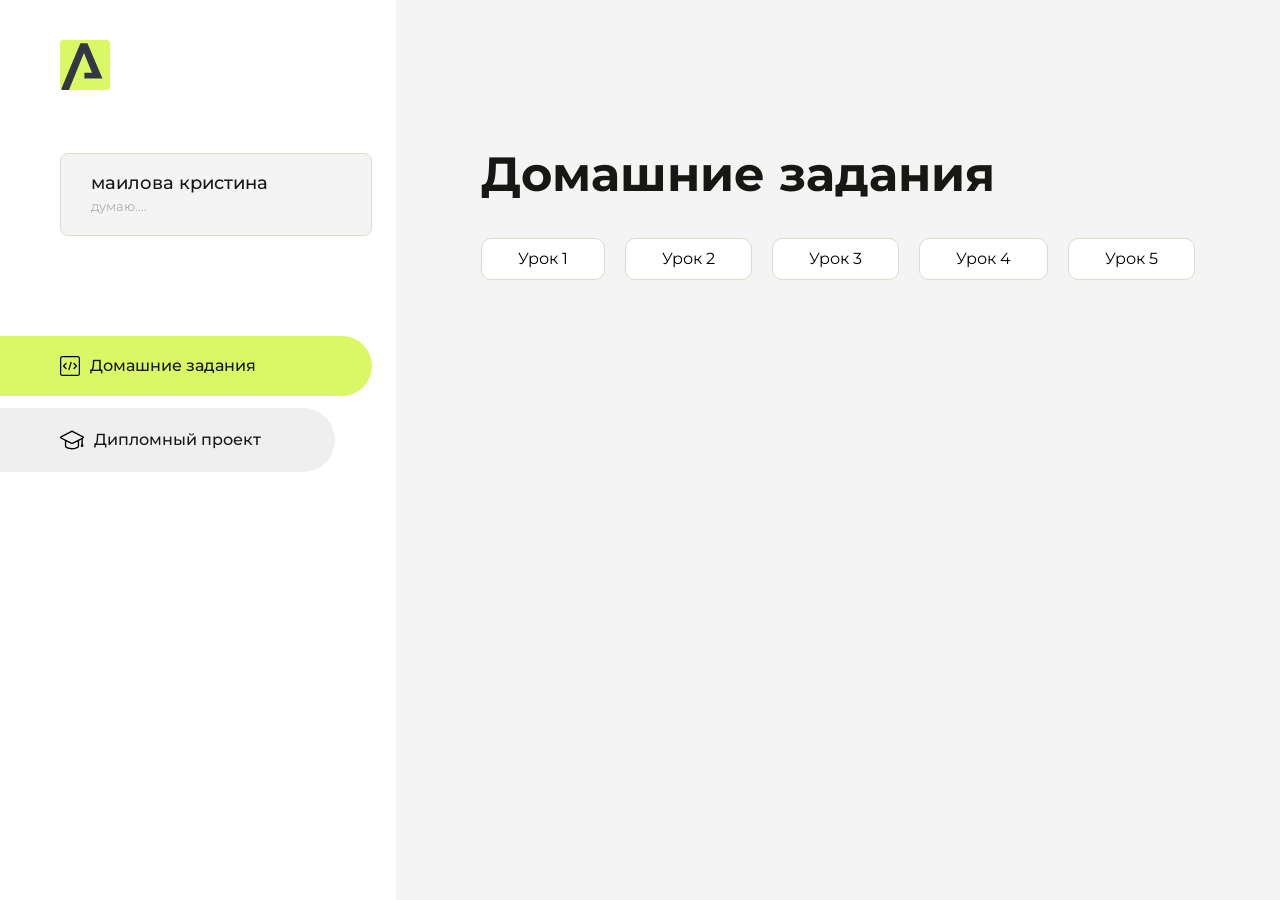
==== index.html @ 59dd6a6e "Update index.html" ====
<!DOCTYPE html>
<html lang="en">
<head>
    <meta charset="UTF-8">
    <meta name="viewport" content="width=device-width, initial-scale=1.0">
    <title>Домашняя работа</title>
    <link rel="shortcut icon" href="src/logo.ico" type="image/x-icon">
    <link rel="preconnect" href="https://fonts.googleapis.com">
    <link rel="preconnect" href="https://fonts.gstatic.com" crossorigin>
    <link href="https://fonts.googleapis.com/css2?family=Montserrat:wght@400;500;700&family=Rubik:wght@500&display=swap"
          rel="stylesheet">
    <link rel="stylesheet" href="src/style.css">
</head>
<body id="body">
<div class="overlay" id="overlay"></div>
<div class="layout">
    <div class="burger" id="burger">
        <svg viewBox="0 0 24 24" fill="none" xmlns="http://www.w3.org/2000/svg">
            <g id="SVGRepo_bgCarrier" stroke-width="0"></g>
            <g id="SVGRepo_tracerCarrier" stroke-linecap="round" stroke-linejoin="round"></g>
            <g id="SVGRepo_iconCarrier">
                <path d="M4 18L20 18" stroke="#DAF765" stroke-width="2" stroke-linecap="round"></path>
                <path d="M4 12L20 12" stroke="#DAF765" stroke-width="2" stroke-linecap="round"></path>
                <path d="M4 6L20 6" stroke="#DAF765" stroke-width="2" stroke-linecap="round"></path>
            </g>
        </svg>
    </div>
    <aside class="sidebar" id="sidebar">
        <div class="sidebar__inner">
            <div class="logo">
                <svg width="50" height="50" viewBox="0 0 50 50" fill="none" xmlns="http://www.w3.org/2000/svg">
                    <g clip-path="url(#clip0_513_74730)">
                        <path d="M46.17 -0.257004H3.83C1.57281 -0.257004 -0.257 1.57281 -0.257 3.83V46.17C-0.257 48.4272 1.57281 50.257 3.83 50.257H46.17C48.4272 50.257 50.257 48.4272 50.257 46.17V3.83C50.257 1.57281 48.4272 -0.257004 46.17 -0.257004Z"
                              fill="#DAF765"/>
                        <path d="M24.375 38.4H42.461L27.441 3.1585H20.4355C20.4355 3.1585 6.7895 35.881 1.1945 49.294C2.015 50.0275 3.0945 50.257 3.6945 50.257H8.8445L23.954 13.07L32.0465 32.8285H24.375V38.4Z"
                              fill="#323843"/>
                    </g>
                    <defs>
                        <clipPath id="clip0_513_74730">
                            <rect width="50" height="50" fill="white"/>
                        </clipPath>
                    </defs>
                </svg>
            </div>
            <div class="sidebar__user">
                <div class="sidebar__name">маилова кристина</div>
                <div class="sidebar__text">думаю....</div>
            </div>
            <div class="sidebar__tabs">
                <div class="sidebar__item">
                    <button class="sidebar__button active" id="tasks">
                        <svg xmlns="http://www.w3.org/2000/svg" width="20" height="20" viewBox="0 0 20 20" fill="none">
                            <g clip-path="url(#clip0_704_74543)">
                                <path d="M17.7083 20H2.29167C1.0275 20 0 18.9725 0 17.7083V2.29167C0 1.0275 1.0275 0 2.29167 0H17.7083C18.9725 0 20 1.0275 20 2.29167V17.7083C20 18.9725 18.9725 20 17.7083 20ZM2.29167 1.25C1.7175 1.25 1.25 1.7175 1.25 2.29167V17.7083C1.25 18.2825 1.7175 18.75 2.29167 18.75H17.7083C18.2825 18.75 18.75 18.2825 18.75 17.7083V2.29167C18.75 1.7175 18.2825 1.25 17.7083 1.25H2.29167Z"
                                      fill="black"/>
                                <path d="M6.04167 13.125C5.88167 13.125 5.72167 13.0642 5.6 12.9417L3.1 10.4417C2.85583 10.1975 2.85583 9.80167 3.1 9.5575L5.6 7.0575C5.84417 6.81333 6.24 6.81333 6.48417 7.0575C6.72833 7.30167 6.72833 7.6975 6.48417 7.94167L4.42583 10L6.48417 12.0583C6.72833 12.3025 6.72833 12.6983 6.48417 12.9425C6.36167 13.0642 6.20167 13.125 6.04167 13.125Z"
                                      fill="black"/>
                                <path d="M8.95833 14.1667C8.9 14.1667 8.84 14.1583 8.78167 14.1417C8.45083 14.0442 8.26083 13.6967 8.35833 13.3658L10.4417 6.28251C10.5392 5.95084 10.8892 5.76417 11.2175 5.85917C11.5483 5.95667 11.7383 6.30417 11.6408 6.63501L9.5575 13.7183C9.47833 13.9908 9.22833 14.1667 8.95833 14.1667Z"
                                      fill="black"/>
                                <path d="M13.9583 13.125C13.7983 13.125 13.6383 13.0642 13.5167 12.9417C13.2725 12.6975 13.2725 12.3017 13.5167 12.0575L15.575 9.99916L13.5167 7.94083C13.2725 7.69666 13.2725 7.30083 13.5167 7.05666C13.7608 6.81249 14.1567 6.81249 14.4008 7.05666L16.9008 9.55666C17.145 9.80083 17.145 10.1967 16.9008 10.4408L14.4008 12.9408C14.2783 13.0642 14.1183 13.125 13.9583 13.125Z"
                                      fill="black"/>
                            </g>
                            <defs>
                                <clipPath id="clip0_704_74543">
                                    <rect width="20" height="20" fill="white"/>
                                </clipPath>
                            </defs>
                        </svg>
                        <span>Домашние задания</span></button>
                </div>
                <div class="sidebar__item">
                    <button class="sidebar__button" id="diplom">
                        <svg xmlns="http://www.w3.org/2000/svg" width="24" height="24" viewBox="0 0 24 24" fill="none">
                            <g clip-path="url(#clip0_704_74553)">
                                <path d="M23.2628 10.5971C23.7176 10.365 24 9.90375 24 9.39337C24 8.883 23.7176 8.42175 23.2628 8.18962L12.6135 2.75362C12.2291 2.55824 11.7705 2.55787 11.3854 2.75399L0.736875 8.19C0.282375 8.42175 0 8.883 0 9.39337C0 9.90375 0.282375 10.365 0.736875 10.5971L4.89038 12.7177V18.2074C4.89038 19.8154 8.412 21.393 12 21.393C15.5884 21.393 19.1096 19.815 19.1096 18.2074V12.7174L21.4609 11.517V15.8017L20.901 17.2305C20.7409 17.6389 20.7934 18.0994 21.0405 18.4616C21.2876 18.8246 21.6979 19.041 22.1366 19.041C22.5754 19.041 22.9852 18.8246 23.2324 18.462C23.4795 18.099 23.532 17.6385 23.3719 17.2301L22.8124 15.8021V10.827L23.2628 10.5971ZM17.7623 18.1721C17.6198 18.6375 15.3491 20.0419 12 20.0419C8.65088 20.0419 6.38025 18.6375 6.2415 18.2074V12.3037L6.23887 12.3019C6.23812 12.057 6.1065 11.8207 5.87325 11.7019L1.3515 9.39337L12 3.95737L22.6489 9.39337L12 14.8294L5.87325 11.7019C5.54063 11.5331 4.6695 11.6674 4.5 12C4.33012 12.3322 4.55813 12.5479 4.89038 12.7177L11.3857 16.0331C11.5781 16.1314 11.7889 16.1805 12 16.1805C12.2107 16.1805 12.4222 16.1314 12.6146 16.0331L17.7593 13.407L17.7623 18.1721Z"
                                      fill="black"/>
                            </g>
                            <defs>
                                <clipPath id="clip0_704_74553">
                                    <rect width="24" height="24" fill="white"/>
                                </clipPath>
                            </defs>
                        </svg>
                        <span>Дипломный проект</span></button>
                </div>
            </div>
        </div>

    </aside>
    <div class="content">
        <div class="container">
            <div class="content__block" id="tasksBlock">
                <div class="content__title">Домашние задания</div>
                <ul class="content__list">
                    <li class="content__list-item">
                        <a href="hello, aroken ru/index.html">Урок 1</a>
                    </li>
                    <li class="content__list-item">
                        <a href="lesson2/lesson2.html">Урок 2</a>
                    </li>
                    <li class="content__list-item">
                        <a href="lesson-2/gym-index.html">Урок 3</a>
                    </li>
                    <li class="content__list-item">
                        <a href="homework-3/index.html">Урок 4</a>
                    </li>
                    <li class="content__list-item">
                        <a href="homework-4/index.html">Урок 5</a>
                    </li>
                </ul>
            </div>
            <div class="content__block hidden" id="diplomBlock">
                <div class="content__title">Дипломный проект</div>
                <div class="content__list-diplom">
                    <a href="ПАПКА-С-НОМЕРОМ-УРОКА">Ссылка на ДЗ</a>
                </div>
                <div class="content__decor">
                    <div class="content__decor-text">Давай проверим, чему ты научился!</div>
                    <div class="content__decor-img">
                        <img src="src/decor.png" alt="decor">
                    </div>
                </div>
            </div>
        </div>
    </div>
</div>
<script src="src/index.js"></script>
</body>
</html>
---- src/style.css ----
*{padding: 0;margin: 0;border: 0;}
*,*:before,*:after{-webkit-box-sizing: border-box;box-sizing: border-box;}
:focus,:active{outline: none;}
a:focus,a:active{outline: none;}
nav,footer,header,aside{display: block;}
html,body{
    height:100%;width:100%;
    font-size:100%;line-height:1;-ms-text-size-adjust:100%;-moz-text-size-adjust:100%;-webkit-text-size-adjust:100%;}
input,button,textarea{font-family:inherit;}
input::-ms-clear{display: none;}
button{cursor: pointer;}
button::-moz-focus-inner{padding:0;border:0;}
a,a:visited{text-decoration: none;}
a:hover{text-decoration: none;}
ul li{list-style: none;}
img{vertical-align: top;}
h1,h2,h3,h4,h5,h6{font-size:inherit;font-weight: inherit;}
a{color:inherit;}



body {
    font-family: "Montserrat",SansSerif;
    color: black;
}

body.overflow {
    overflow: hidden;
}



.layout {
    display: -webkit-box;
    display: -ms-flexbox;
    display: flex;
    min-height: 100vh;
}

.sidebar {
    padding: 40px 24px 40px 0;
    -ms-flex-negative: 0;
    flex-shrink: 0;
    background-color: white;
}



.content {
    -webkit-box-flex: 1;
    -ms-flex-positive: 1;
    flex-grow: 1;
    background-color: #F4F4F4;
}

.container {
    display: -webkit-box;
    display: -ms-flexbox;
    display: flex;
    -webkit-box-orient: vertical;
    -webkit-box-direction: normal;
    -ms-flex-direction: column;
    flex-direction: column;
    -webkit-box-pack: center;
    -ms-flex-pack: center;
    justify-content: center;
    -webkit-box-align: center;
    -ms-flex-align: center;
    align-items: center;
    padding: 150px 60px 80px 60px;
}


.logo {
    margin-left: 60px;
    margin-bottom: 60px;
}

.sidebar__user {
    background-color: #F4F4F4;
    padding: 20px 30px;
    margin-left: 60px;
    margin-bottom: 100px;
    border-radius: 8px;
    border: 1px solid #DADEC9;
}

.sidebar__name {
    color:#161814;
    font-size: 18px;
    font-weight: 500;
    margin-bottom: 6px;
}

.sidebar__text {
    color: #AFB1A7;
    font-size: 13px;
    font-weight: 400;
    line-height: 130%; /* 16.9px */
}

.sidebar__item {
    width: 372px;
}

.sidebar__button {
    display: -webkit-box;
    display: -ms-flexbox;
    display: flex;
    -webkit-box-align: center;
    -ms-flex-align: center;
    align-items: center;
    gap: 10px;
    padding: 20px 60px;
    margin-bottom: 12px;
    border-radius: 0px 100px 100px 0px;
    -webkit-transition: all .5s;
    -o-transition: all .5s;
    transition: all .5s;
    cursor: pointer;
    width: 90%;
    color:#161814;
    font-size: 16px;
    font-weight: 500;
}

.sidebar__button.active , .sidebar__button:hover {
    width: 100%;
    background-color: #DAF765;
}


.content__title {
    color: #161814;
    font-size: 48px;
    font-weight: 700;
    margin-bottom: 40px;
}

.content__list {
    display: -webkit-box;
    display: -ms-flexbox;
    display: flex;
    -webkit-box-align: center;
    -ms-flex-align: center;
    align-items: center;
    -ms-flex-wrap: wrap;
    flex-wrap: wrap;
    gap: 20px;
}



.content__list-item  {
    cursor: pointer;
    padding: 12px 18px;
    background-color: #fff;
    border-radius: 10px;
    border: 1px solid #DADEC9;
    -webkit-transition: all .3s;
    -o-transition: all .3s;
    transition: all .3s;
}

.content__list-item:hover,.content__list-diplom:hover {
    background-color: #AFB1A7;
}

li a {
    padding: 12px 18px;

}


.content__list-diplom {
    -webkit-transition: all .3s;
    -o-transition: all .3s;
    transition: all .3s;
    display: inline-block;
    padding: 12px 18px;
    background-color: #fff;
    border-radius: 10px;
    border: 1px solid #DADEC9;
}

.content__decor {
    display: -webkit-box;
    display: -ms-flexbox;
    display: flex;
    -webkit-box-align: center;
    -ms-flex-align: center;
    align-items: center;
}

.content__decor-text {
    color:#BEDD44;
    font-size: 36px;
    font-weight: 700;
    line-height: 110%; /* 39.6px */
}

.content__block {
    max-width: 1200px;
}

.content__block.hidden {
    display: none;
}

.content__decor-img img{
    width: 100%;
}

.burger {
    display: none;
    padding: 5px;
    position: fixed;
    top: 3%;
    right: 7%;
    width: 40px;
    height: 40px;
    background-color: #161814;
    border-radius: 50%;
    z-index: 10;
    border: 1px solid #DAF765;
}

@media (max-width: 768px) {
    .burger {
        display: block;
    }

    .sidebar {
        -webkit-transition: all .3s;
        -o-transition: all .3s;
        transition: all .3s;
        -webkit-transform: translateX(-100%);
        -ms-transform: translateX(-100%);
        transform: translateX(-100%);
        position: fixed;
        top: 0;
        left: 0;
        bottom: 0;
        z-index: 5;
    }

    .sidebar.show {
        -webkit-transform: translateX(0%);
        -ms-transform: translateX(0%);
        transform: translateX(0%);
    }

    .overlay {
        opacity: 0;
        pointer-events: none;
        -webkit-transition: all .3s;
        -o-transition: all .3s;
        transition: all .3s;
        position: absolute;
        top: 0;
        right: 0;
        left: 0;
        bottom: 0;
        z-index: 3;
        background-color: #000000e0;
    }

    .overlay.show {
        opacity: 1;
        pointer-events: all;
    }

    .container {
        padding: 40px 20px;
        min-height: 100%;
    }

    .content__decor {
        margin-top: 20px;
        -webkit-box-orient: vertical;
        -webkit-box-direction: normal;
        -ms-flex-direction: column;
        flex-direction: column;
    }
}

@media (max-width: 400px) {
    .sidebar__user {
        margin-left: 0;
    }
}
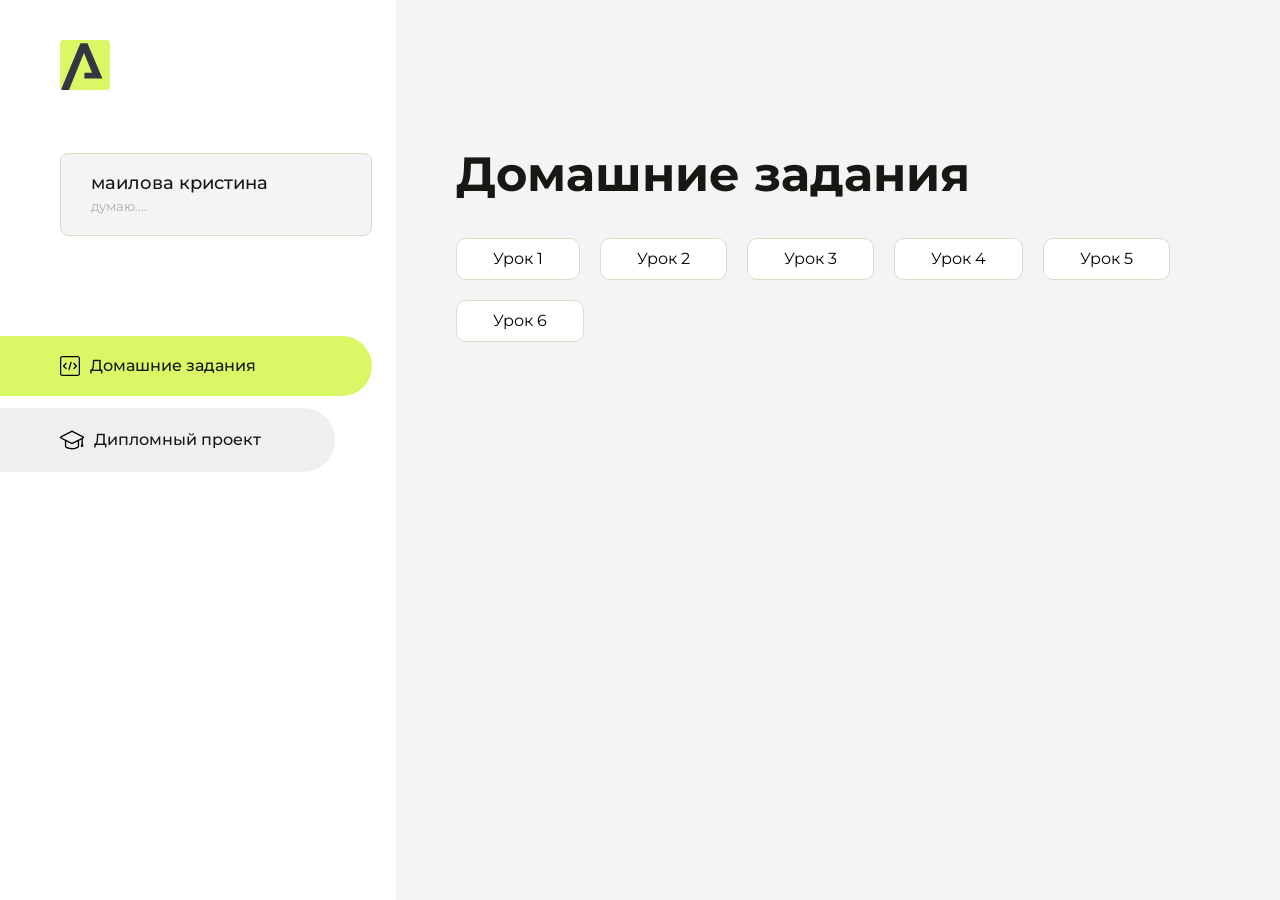
==== commit 35501c8f: "Update index.html" ====
--- a/index.html
+++ b/index.html
@@ -107,6 +107,9 @@
                     <li class="content__list-item">
                         <a href="homework-4/index.html">Урок 5</a>
                     </li>
+                    <li class="content__list-item">
+                        <a href="homework-5/article.html">Урок 6</a>
+                         </li>
                 </ul>
             </div>
             <div class="content__block hidden" id="diplomBlock">
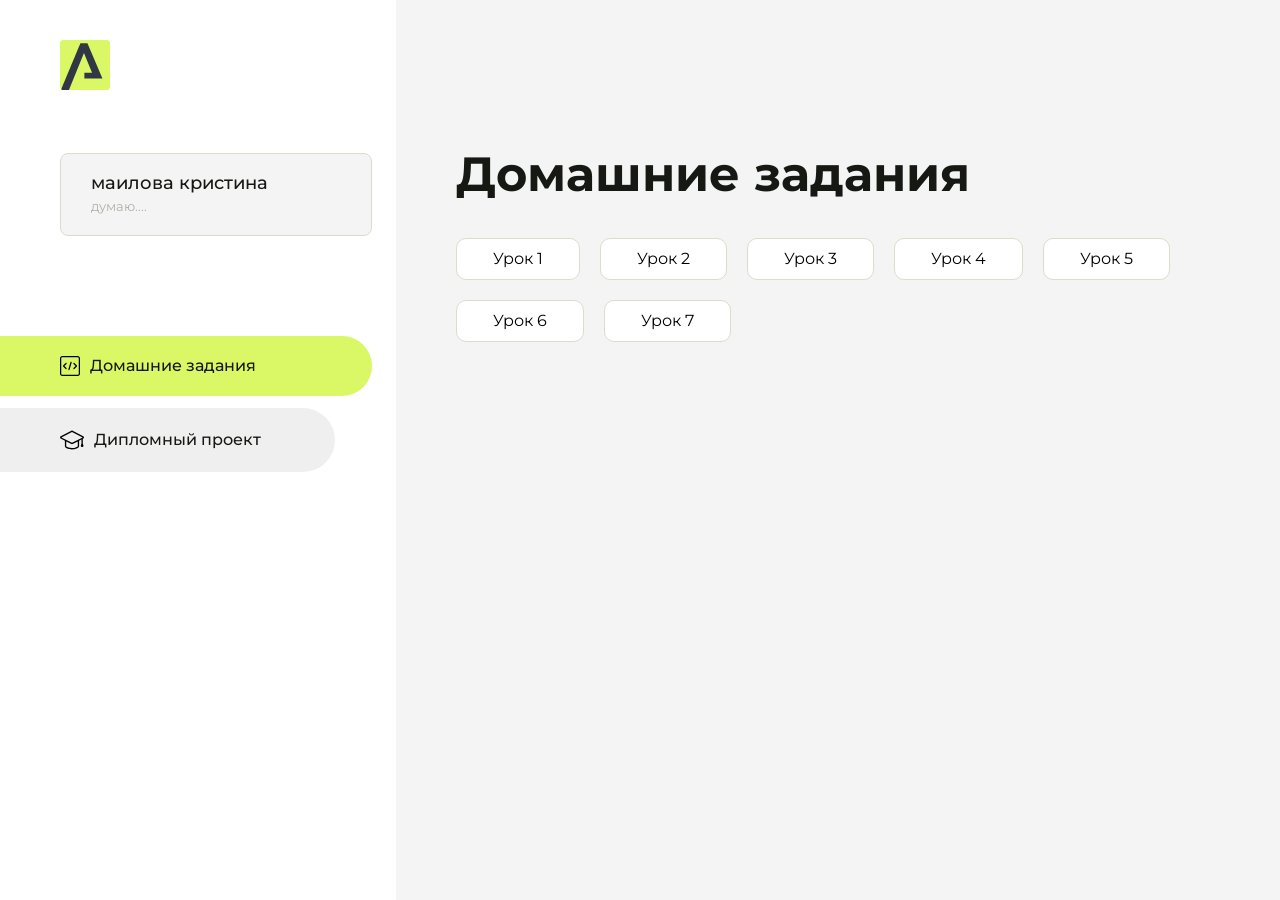
==== commit 97d43d99: "Update index.html" ====
--- a/index.html
+++ b/index.html
@@ -110,6 +110,9 @@
                     <li class="content__list-item">
                         <a href="homework-5/article.html">Урок 6</a>
                          </li>
+                    <li class="content__list-item">
+                        <a href="homework-5/index.html">Урок 7</a>
+                         </li>
                 </ul>
             </div>
             <div class="content__block hidden" id="diplomBlock">
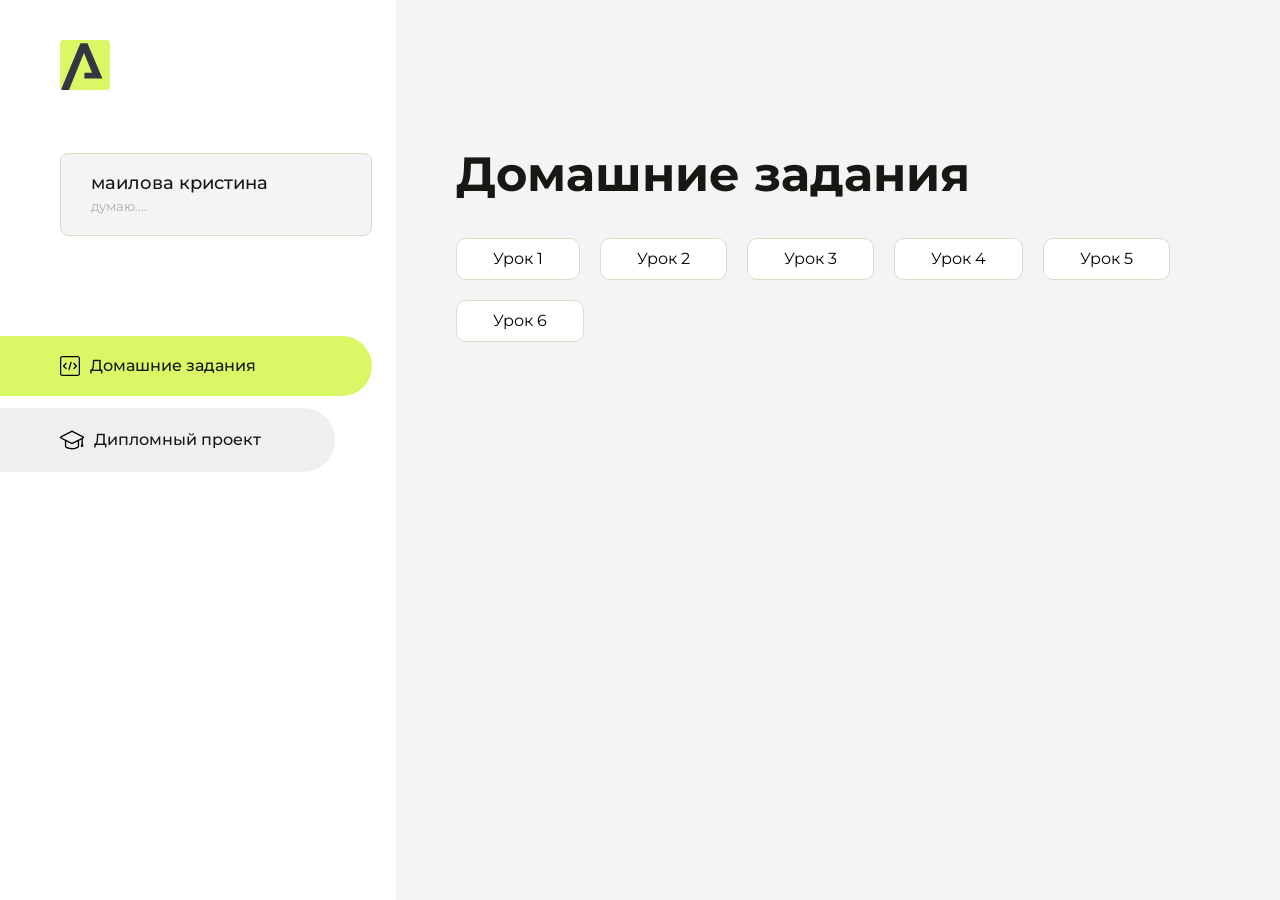
==== commit 90221fcd: "Update index.html" ====
--- a/index.html
+++ b/index.html
@@ -110,9 +110,6 @@
                     <li class="content__list-item">
                         <a href="homework-5/article.html">Урок 6</a>
                          </li>
-                    <li class="content__list-item">
-                        <a href="homework-5/index.html">Урок 7</a>
-                         </li>
                 </ul>
             </div>
             <div class="content__block hidden" id="diplomBlock">
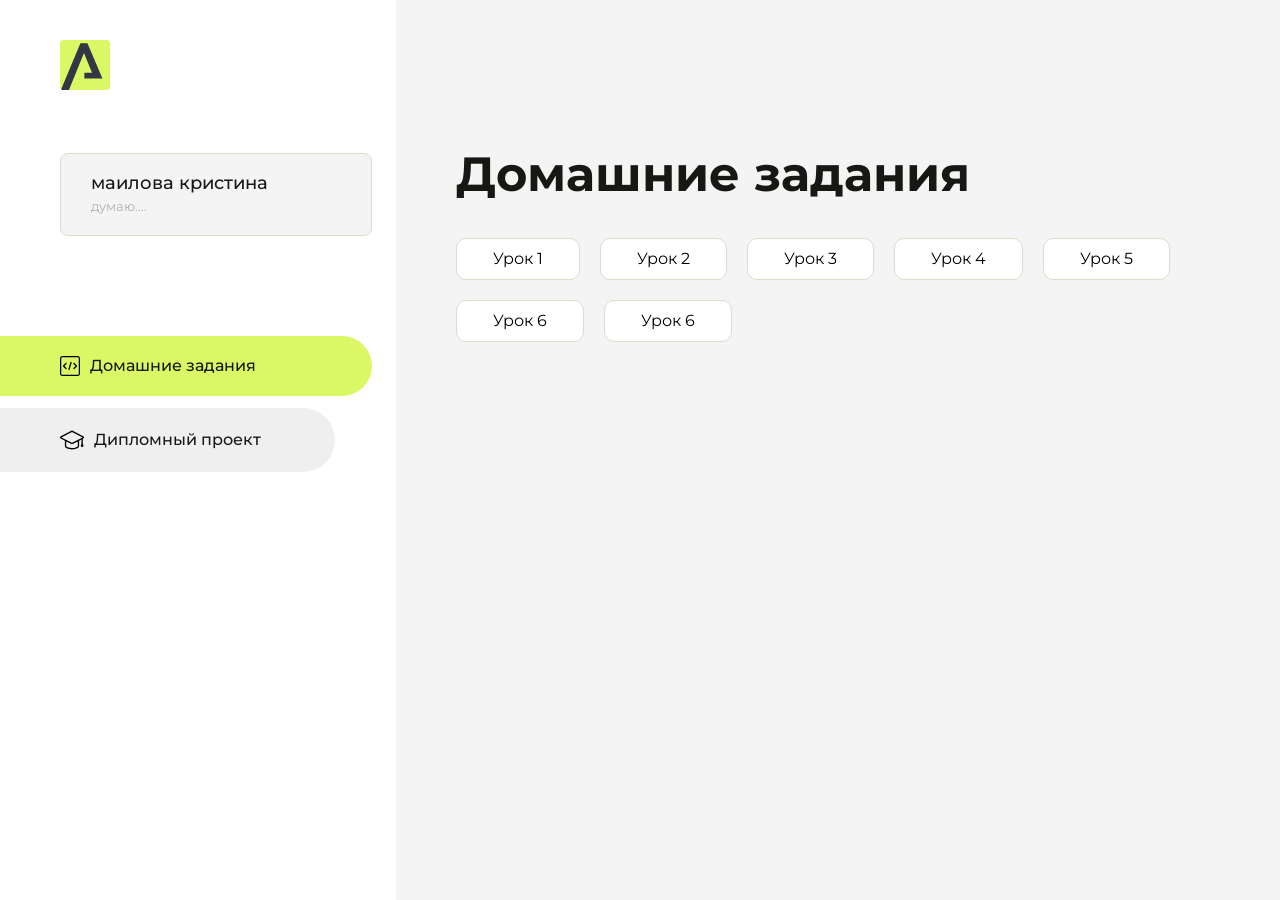
==== commit a491407f: "Update index.html" ====
--- a/index.html
+++ b/index.html
@@ -110,6 +110,9 @@
                     <li class="content__list-item">
                         <a href="homework-5/article.html">Урок 6</a>
                          </li>
+                    <li class="content__list-item">
+                        <a href="homework-6/index.html">Урок 6</a>
+                         </li>
                 </ul>
             </div>
             <div class="content__block hidden" id="diplomBlock">
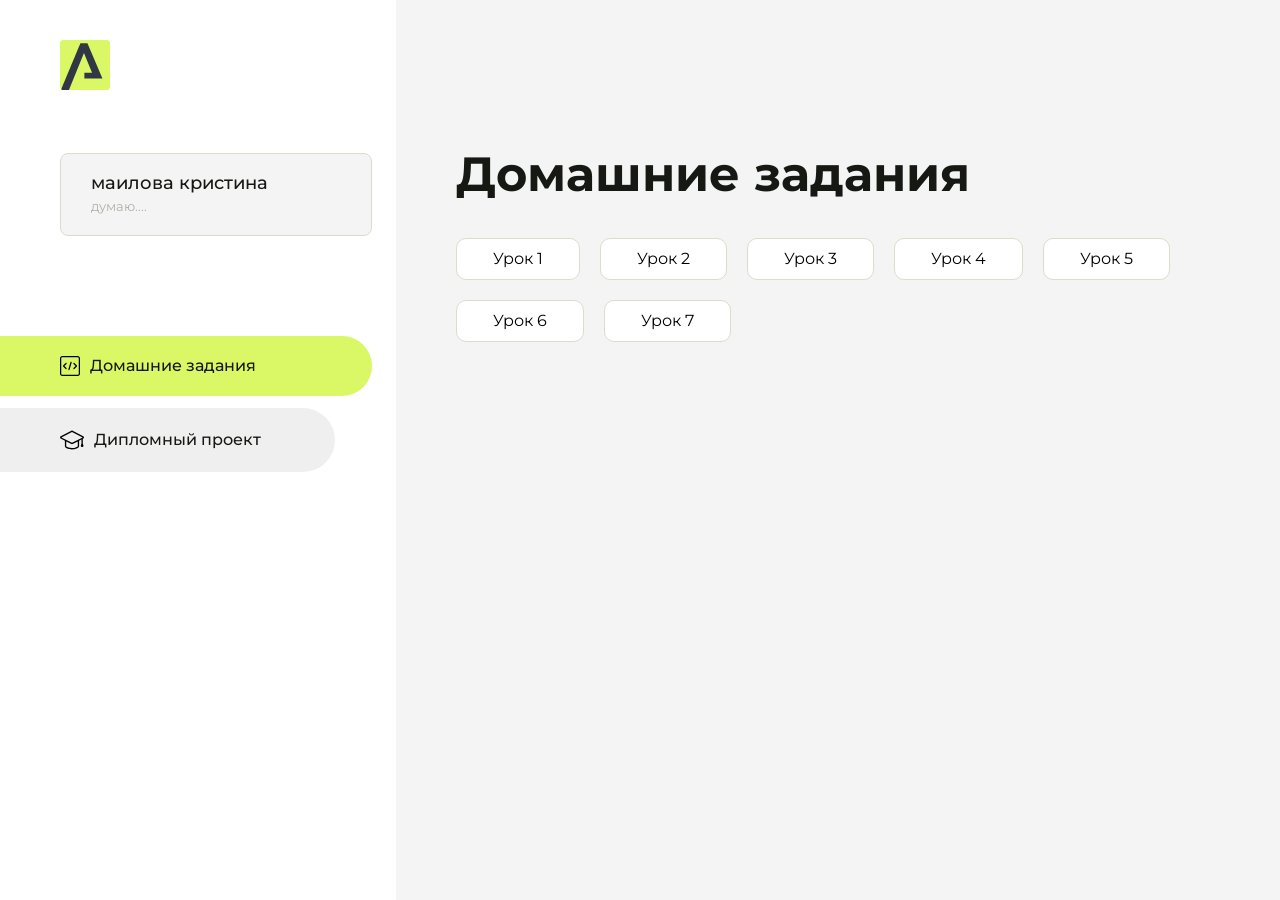
==== commit 070fdc33: "Update index.html" ====
--- a/index.html
+++ b/index.html
@@ -111,7 +111,7 @@
                         <a href="homework-5/article.html">Урок 6</a>
                          </li>
                     <li class="content__list-item">
-                        <a href="homework-6/index.html">Урок 6</a>
+                        <a href="homework-6/index.html">Урок 7</a>
                          </li>
                 </ul>
             </div>
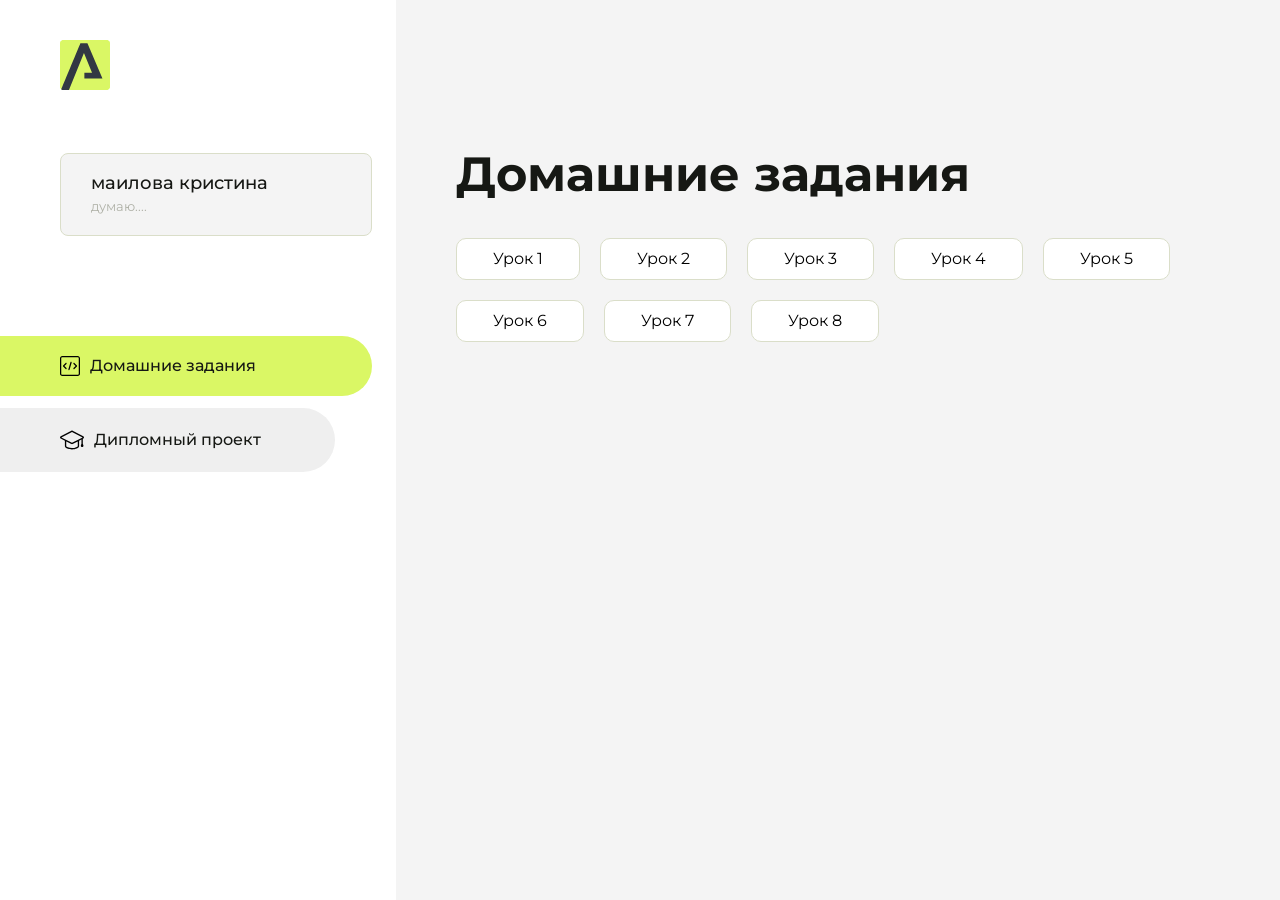
==== commit 119fbc9c: "Update index.html" ====
--- a/index.html
+++ b/index.html
@@ -113,6 +113,9 @@
                     <li class="content__list-item">
                         <a href="homework-6/index.html">Урок 7</a>
                          </li>
+                    <li class="content__list-item">
+                        <a href="homework-8/article.html">Урок 8</a>
+                         </li>
                 </ul>
             </div>
             <div class="content__block hidden" id="diplomBlock">
